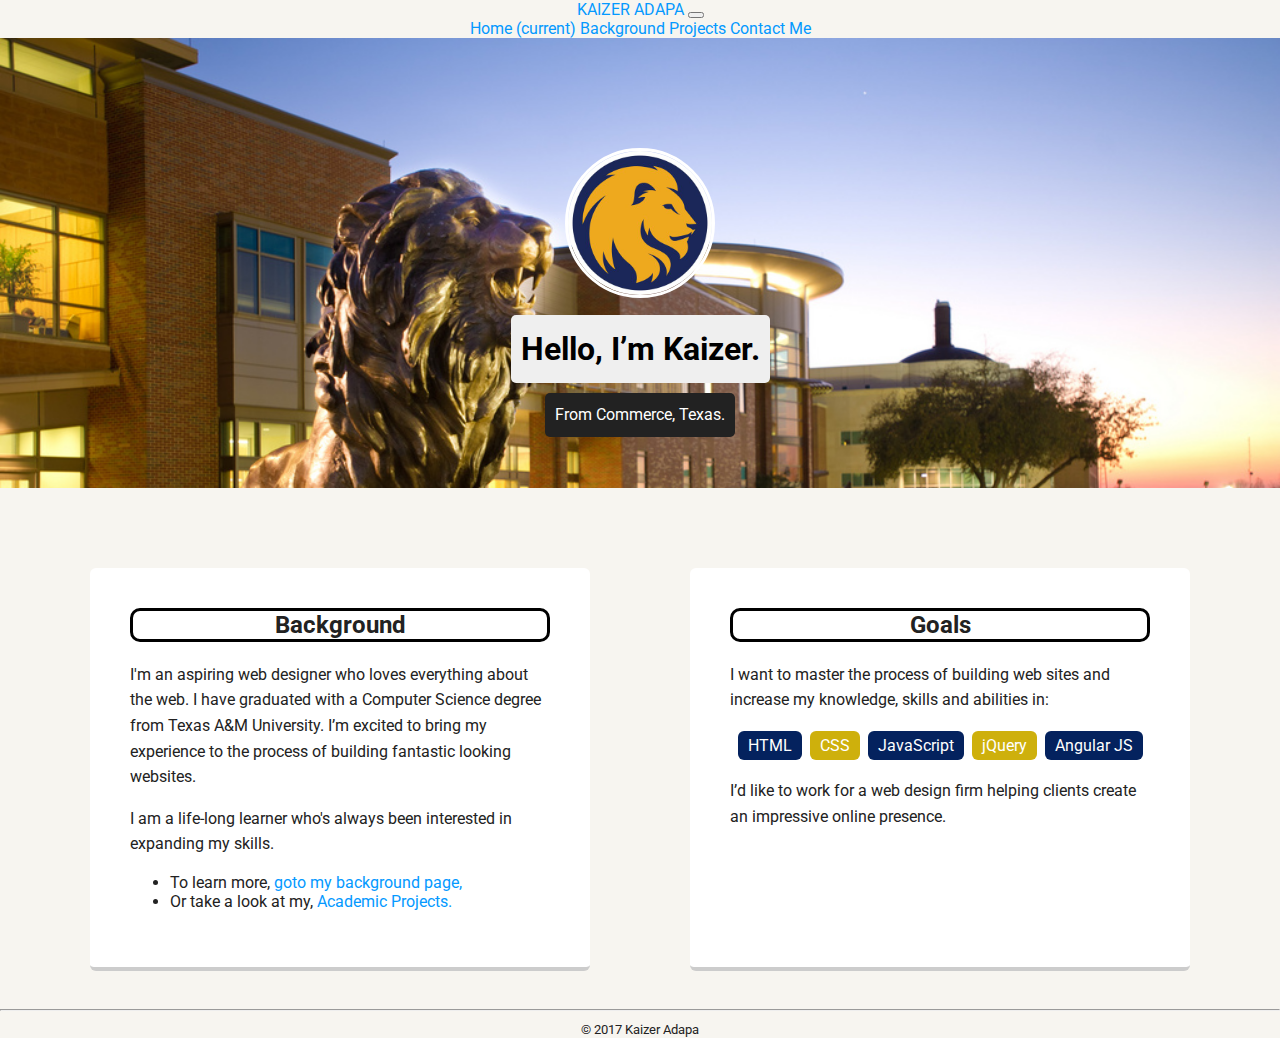
==== index.html @ ac5f556a "added projects tab" ====
<!--<!doctype html>-->
<!--<html lang="en">-->
<!--<head>-->

  <!--</html>-->



<!doctype html>
<html lang="en">
<head>
  <meta name="viewport" content="width=device-width, initial-scale=1, shrink-to-fit=no">
  <meta name="description" content="">
  <meta name="author" content="">
  <meta charset="utf-8">
  <title>Kaizer Arya's Profile</title>
  <link rel="stylesheet" href="styles.css">
  <link href="https://fonts.googleapis.com/css?family=Muli%7CRoboto:400,300,500,700,900" rel="stylesheet"></head>

<link rel="icon" href="../../../../favicon.ico">

  <title>Starter Template for Bootstrap</title>

  <!-- Bootstrap core CSS -->
  <link rel="stylesheet" href="https://maxcdn.bootstrapcdn.com/bootstrap/4.0.0-beta.2/css/bootstrap.min.css" integrity="sha384-PsH8R72JQ3SOdhVi3uxftmaW6Vc51MKb0q5P2rRUpPvrszuE4W1povHYgTpBfshb" crossorigin="anonymous">

  <!-- Custom styles for this template -->
  <link href="starter-template.css" rel="stylesheet">
</head>

<body>

<!--<div class="main-nav">-->
  <!--<ul class="nav">-->
    <!--<li class="name">Kaizer Arya</li>-->
    <!--<li><a href="#">Home</a></li>-->
    <!--<li><a href="background.html">Background</a></li>-->
    <!--<li><a href="#">Contact</a></li>-->
  <!--</ul>-->
<!--</div>-->


<nav class="navbar navbar-expand-lg navbar-dark bg-dark fixed-top">
  <div class="container">
    <a class="navbar-brand order-1 mr-0" href="index.html" target="_blank">KAIZER ADAPA</a>
    <button class="navbar-toggler" type="button" data-toggle="collapse" data-target="#navbarNavAltMarkup" aria-controls="navbarNavAltMarkup" aria-expanded="false" aria-label="Toggle navigation">
      <span class="navbar-toggler-icon"></span>
    </button>
    <div class="collapse navbar-collapse" id="navbarNavAltMarkup">
      <div class="navbar-nav">
        <a class="nav-item nav-link active" href="#home">Home <span class="sr-only">(current)</span></a>
        <a class="nav-item nav-link" href="background.html">Background</a>
        <a class="nav-item nav-link" href="projects.html">Projects</a>
        <a class="nav-item nav-link" href="contacts.html">Contact Me</a>
      </div>
    </div>
  </div>
</nav>
<!--  /navbar  -->

<header>
  <img src="images/lions.jpg" alt="Image of Tech" class="profile-image">
  <h1 class="tag name">Hello, I’m Kaizer.</h1>
  <p class="tag location">From Commerce, Texas.</p>
</header>

<main class="flex container">
  <div class="card">
    <h2 class="card-title">Background</h2>
    <p>I'm an aspiring web designer who loves everything about the web. I have graduated with a Computer Science degree from Texas A&amp;M University. I’m excited to bring my experience to the process of building fantastic looking websites.</p>
    <p>I am a life-long learner who's always been interested in expanding my skills.</p>
    <ul>
      <li>To learn more, <a href="background.html">goto my background page,</a></li>
      <li>Or take a look at my, <a href="projects.html">Academic Projects.</a></li>
    </ul>
  </div>

  <div class="card">
    <h2 class="card-title">Goals</h2>
    <p>I want to master the process of building web sites and increase my knowledge, skills and abilities in:</p>
    <ul class="skills">
      <li>HTML</li>
      <li>CSS</li>
      <li>JavaScript</li>
      <li>jQuery</li>
      <li>Angular JS</li>
    </ul>
    <p>I’d like to work for a web design firm helping clients create an impressive online presence.</p>
  </div>

</main>

<div class=" container py-3">
  <hr>
  <div class="col-md text-md-right">
    <small>&copy; 2017 Kaizer Adapa</small>
  </div>
</div>

<!-- Bootstrap core JavaScript
================================================== -->
<!-- Placed at the end of the document so the pages load faster -->
<script src="https://code.jquery.com/jquery-3.2.1.slim.min.js" integrity="sha384-KJ3o2DKtIkvYIK3UENzmM7KCkRr/rE9/Qpg6aAZGJwFDMVNA/GpGFF93hXpG5KkN" crossorigin="anonymous"></script>
<script>window.jQuery || document.write('<script src="../../../../assets/js/vendor/jquery.min.js"><\/script>')</script>
<script src="https://code.jquery.com/jquery-3.2.1.slim.min.js" integrity="sha384-KJ3o2DKtIkvYIK3UENzmM7KCkRr/rE9/Qpg6aAZGJwFDMVNA/GpGFF93hXpG5KkN" crossorigin="anonymous"></script>
<script src="https://cdnjs.cloudflare.com/ajax/libs/popper.js/1.12.3/umd/popper.min.js" integrity="sha384-vFJXuSJphROIrBnz7yo7oB41mKfc8JzQZiCq4NCceLEaO4IHwicKwpJf9c9IpFgh" crossorigin="anonymous"></script>
<script src="https://maxcdn.bootstrapcdn.com/bootstrap/4.0.0-beta.2/js/bootstrap.min.js" integrity="sha384-alpBpkh1PFOepccYVYDB4do5UnbKysX5WZXm3XxPqe5iKTfUKjNkCk9SaVuEZflJ" crossorigin="anonymous"></script>
</body>
</html>
---- styles.css ----
/* Global Layout Set-up */
* { 
  box-sizing: border-box;
}
  
body {
  margin: 0;
  padding: 0;
  text-align: center;
  font-family: 'Roboto', sans-serif;
  color: #222;
  background: #f7f5f0;
}
/* Link Styles */

a {
  text-decoration: none;
  color: #0499ff;
}
a:hover {
  color: #6633ff;
}

/* Section Styles */

.main-nav {
  width: 100%;
  background: black;
  min-height: 30px;
  padding: 10px;
  position: fixed;
  text-align: center;
}
.nav {
  display: flex;
  justify-content: space-around;
  font-weight: 700;
  list-style-type: none;
  margin: 0 auto;
  padding: 0;
}
.nav .name {
  display: none;
}
.nav li {
  padding: 5px 10px 10px 10px;
}
.nav a {
  transition: all .5s;
}
.nav a:hover {
  color: white
}

header {
  text-align: center;
  background: url('images/anmlions.jpg') no-repeat top center ;
  background-size: cover;
  overflow: hidden;
  padding-top: 60px;
}
header {
  line-height: 1.5;
}
header .profile-image {
  margin-top: 50px;
  width: 150px;
  height: 150px;
  border-radius: 50%;
  border: 3px solid white;
  transition: all .5s;
}
header .profile-image:hover {
  transform: scale(1.5) rotate(360deg);
}
.tag {
  background-color: #efefef;
  color: black;
  padding: 10px;
  border-radius: 5px;
  display: table;
  margin: 10px auto;
} 
.location {
  background-color: #222;
  color: white;
}
.card {
  margin: 30px;
  padding: 20px 40px 40px;
  max-width: 500px;
  text-align: left;
  background: #fff;
  border-bottom: 4px solid #ccc;
  border-radius: 6px;
}
.card:hover {
  border-color: #ceb00c;
}

ul.skills {
  padding: 0;
  text-align: center;
}

.skills li {
  border-radius: 6px;
  display: inline-block;
  background: #ceb00c;
  color: white;
  padding: 5px 10px;
  margin: 2px;
}

.skills li:nth-child(odd) {
  background: #04225e;
}

footer {
  width: 100%;
  min-height: 30px;
  padding: 20px 0 40px 20px;
}

footer .copyright {
  top: -8px;
  margin-right: 20px;
  font-size: .75em;
}

footer ul {
  list-style-type: none;
  margin: 0;
  padding: 0;
}

footer ul li {
  display: inline-block;
}

a.social {
  display: inline-block;
  text-indent: -9999px;
  margin-left: 5px;
  width: 30px;
  height: 30px;
  background-size: 30px 30px;
  opacity: .5;
  transition: all .25s;
}
a.twitter {
  background-image: url(images/twitter.svg);
}
a.linkedin {
  background-image: url(images/linkedin.svg);
}
a.github {
  background-image: url(images/github.svg);
}
a.social:hover {
  opacity: 1;
}
.clearfix {
  clear: both;
}

/* Styles for larger screens */
@media screen and (min-width: 720px) {
  
  .flex {
      display: flex;
      max-width: 1200px;
      justify-content: space-around;
      margin: 0 auto;
  }

  header {
    min-height: 450px;
  }

  .nav {
    max-width: 1200px;
  }

  .nav .name {
    display: block;
    margin-right: auto;
    color: white;
  }

  main {
    padding-top: 50px;
  }

  main p {
    line-height: 1.6em;
  }

  footer {
    font-size: 1.3em;
    max-width: 1200px;
    margin: 40px auto;
  }

}

h3 {
  color: maroon;
  letter-spacing: .5px;
}

.card-title {
  text-align: center;
  border: solid black 3px;
  border-radius: 10px;
}
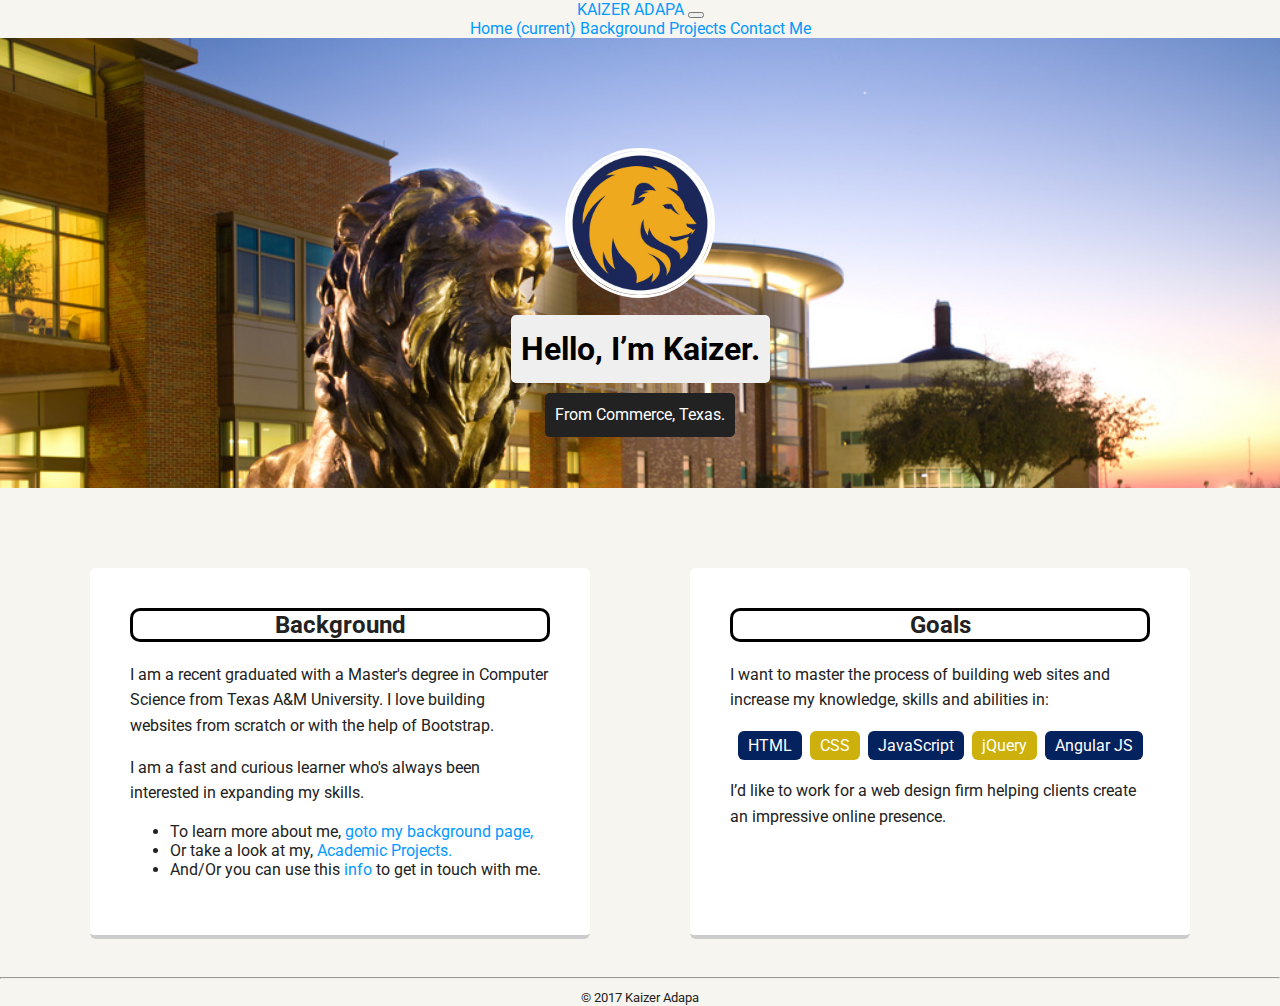
==== commit b77888f0: "last min edits." ====
--- a/index.html
+++ b/index.html
@@ -67,11 +67,12 @@
 <main class="flex container">
   <div class="card">
     <h2 class="card-title">Background</h2>
-    <p>I'm an aspiring web designer who loves everything about the web. I have graduated with a Computer Science degree from Texas A&amp;M University. I’m excited to bring my experience to the process of building fantastic looking websites.</p>
-    <p>I am a life-long learner who's always been interested in expanding my skills.</p>
+    <p>I am a recent graduated with a Master's degree in Computer Science from Texas A&amp;M University. I love building websites from scratch or with the help of Bootstrap.</p>
+    <p>I am a fast and curious learner who's always been interested in expanding my skills.</p>
     <ul>
-      <li>To learn more, <a href="background.html">goto my background page,</a></li>
+      <li>To learn more about me, <a href="background.html">goto my background page,</a></li>
       <li>Or take a look at my, <a href="projects.html">Academic Projects.</a></li>
+      <li>And/Or you can use this <a href="contacts.html">info</a> to get in touch with me.</li>
     </ul>
   </div>
 
--- a/styles.css
+++ b/styles.css
@@ -103,6 +103,37 @@
   text-align: center;
 }
 
+body, html {
+    height: 100%;
+}
+.bg {
+    /* The image used */
+    background-image: url("images/beam1.jpg");
+
+    /* Full height */
+    height: 100%;
+
+    /* Center and scale the image nicely */
+    background-position: center;
+    background-repeat: no-repeat;
+    background-size: cover;
+    opacity: 0.6;
+}
+
+.dropdown-toggle {
+  background-color : #31B0D5;
+  color: white;
+  padding: 10px 20px;
+  border-radius: 4px;
+  border-color: #46b8da;
+}
+
+#dropdownMenuButton {
+  position: fixed;
+  bottom: 35px;
+  right: 300px;
+}
+
 .skills li {
   border-radius: 6px;
   display: inline-block;
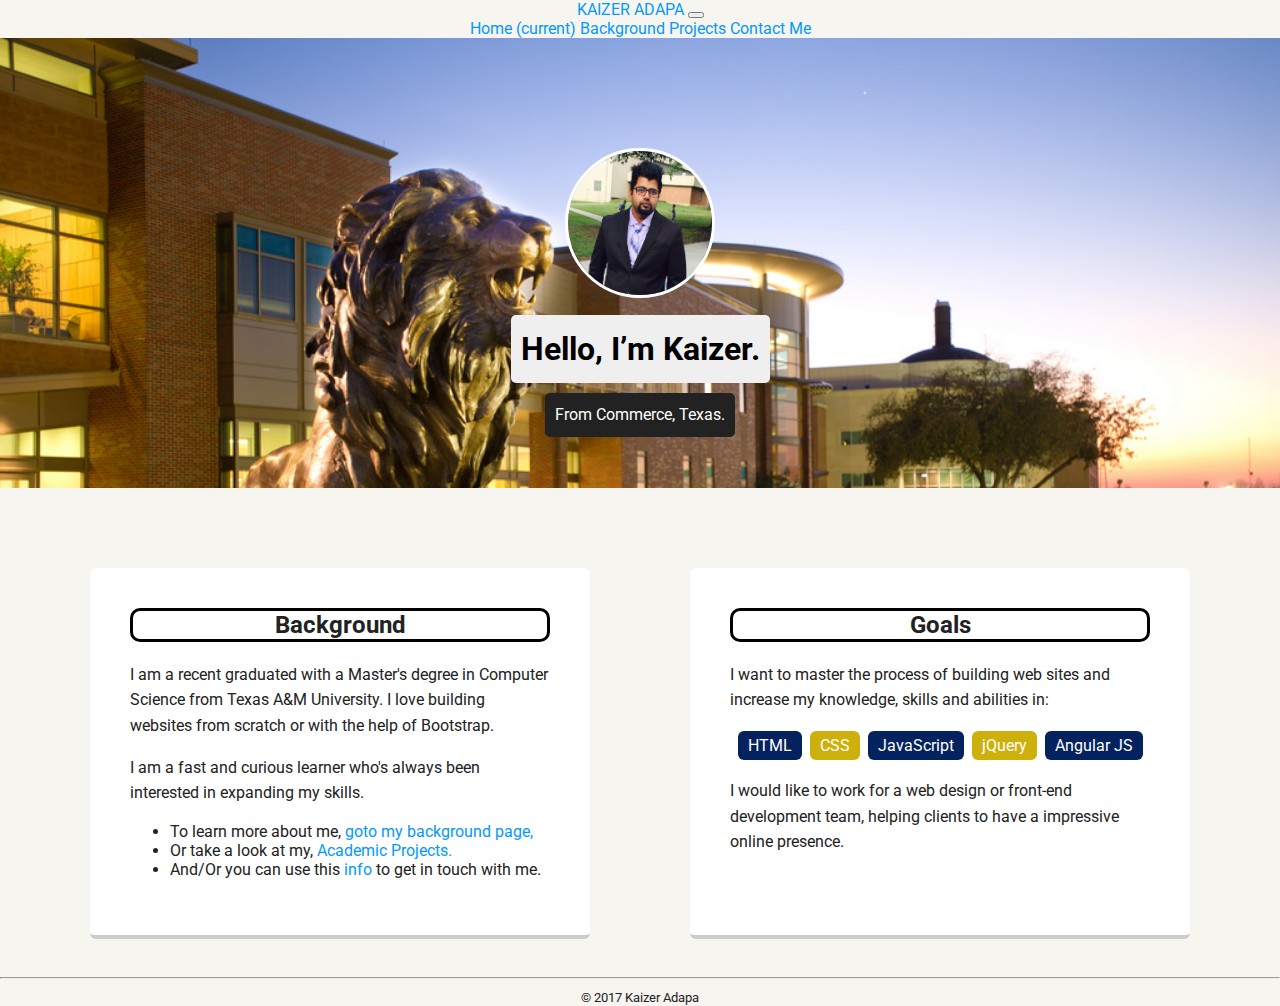
==== commit f620faaa: "done and done" ====
--- a/index.html
+++ b/index.html
@@ -1,9 +1,3 @@
-<!--<!doctype html>-->
-<!--<html lang="en">-->
-<!--<head>-->
-
-  <!--</html>-->
-
 
 
 <!doctype html>
@@ -13,7 +7,7 @@
   <meta name="description" content="">
   <meta name="author" content="">
   <meta charset="utf-8">
-  <title>Kaizer Arya's Profile</title>
+  <title>Kaizer's Profile</title>
   <link rel="stylesheet" href="styles.css">
   <link href="https://fonts.googleapis.com/css?family=Muli%7CRoboto:400,300,500,700,900" rel="stylesheet"></head>
 
@@ -48,7 +42,7 @@
     </button>
     <div class="collapse navbar-collapse" id="navbarNavAltMarkup">
       <div class="navbar-nav">
-        <a class="nav-item nav-link active" href="#home">Home <span class="sr-only">(current)</span></a>
+        <a class="nav-item nav-link active" href="index.html">Home <span class="sr-only">(current)</span></a>
         <a class="nav-item nav-link" href="background.html">Background</a>
         <a class="nav-item nav-link" href="projects.html">Projects</a>
         <a class="nav-item nav-link" href="contacts.html">Contact Me</a>
@@ -59,7 +53,7 @@
 <!--  /navbar  -->
 
 <header>
-  <img src="images/lions.jpg" alt="Image of Tech" class="profile-image">
+  <img src="images/profile.jpg" alt="Image of Tech" class="profile-image">
   <h1 class="tag name">Hello, I’m Kaizer.</h1>
   <p class="tag location">From Commerce, Texas.</p>
 </header>
@@ -86,7 +80,7 @@
       <li>jQuery</li>
       <li>Angular JS</li>
     </ul>
-    <p>I’d like to work for a web design firm helping clients create an impressive online presence.</p>
+    <p>I would like to work for a web design or front-end development team, helping clients to have a impressive online presence.</p>
   </div>
 
 </main>
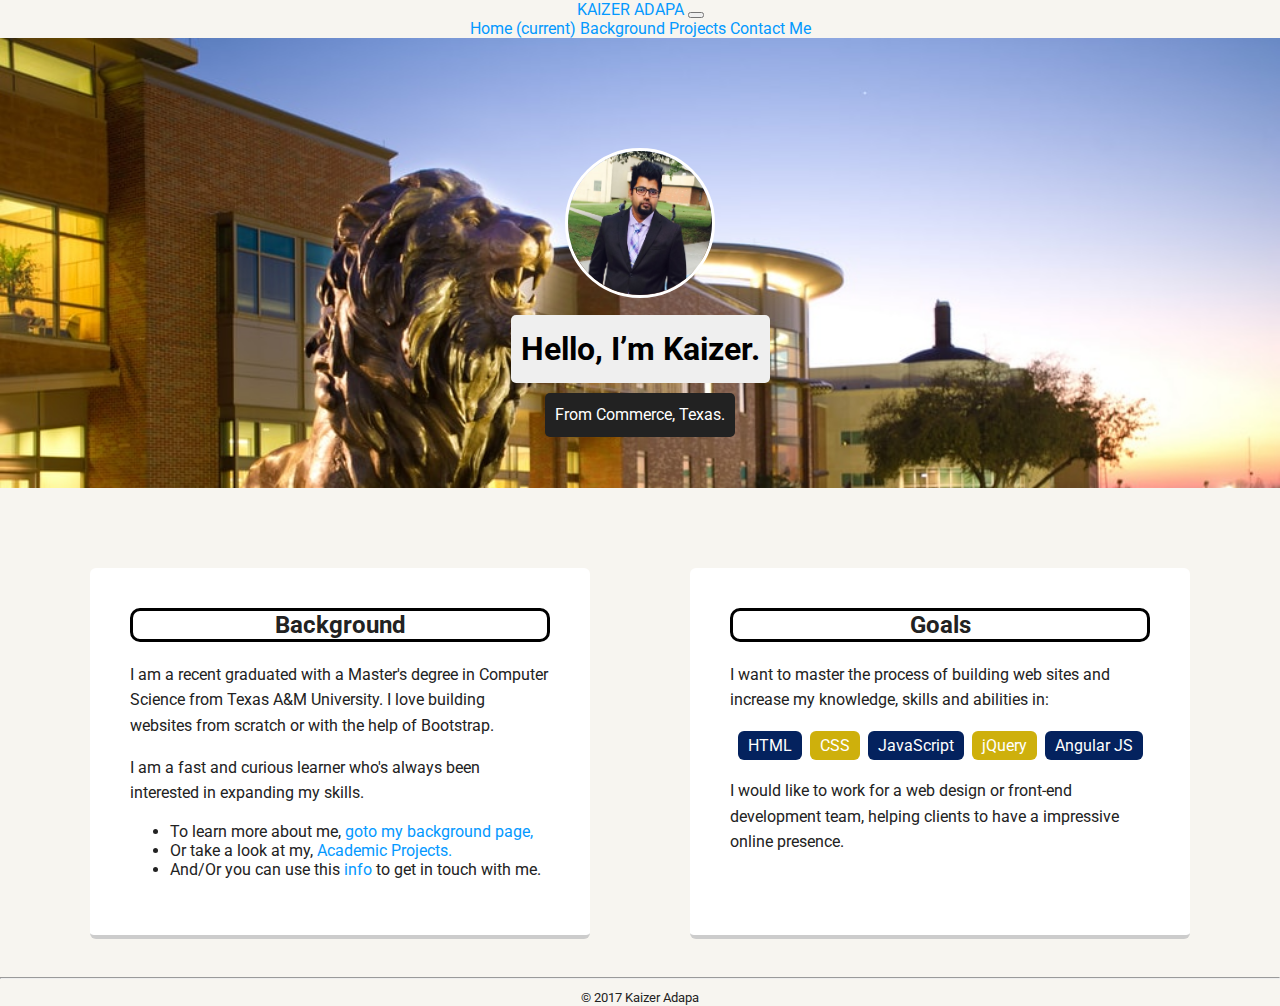
==== commit 38ec9f76: "new and improved" ====
--- a/index.html
+++ b/index.html
@@ -36,7 +36,7 @@
 
 <nav class="navbar navbar-expand-lg navbar-dark bg-dark fixed-top">
   <div class="container">
-    <a class="navbar-brand order-1 mr-0" href="index.html" target="_blank">KAIZER ADAPA</a>
+    <a class="navbar-brand order-1 mr-0" href="#">KAIZER ADAPA</a>
     <button class="navbar-toggler" type="button" data-toggle="collapse" data-target="#navbarNavAltMarkup" aria-controls="navbarNavAltMarkup" aria-expanded="false" aria-label="Toggle navigation">
       <span class="navbar-toggler-icon"></span>
     </button>
--- a/styles.css
+++ b/styles.css
@@ -54,7 +54,7 @@
 
 header {
   text-align: center;
-  background: url('images/anmlions.jpg') no-repeat top center ;
+  background: url('images/anmlion.jpg') no-repeat top center ;
   background-size: cover;
   overflow: hidden;
   padding-top: 60px;
@@ -120,20 +120,6 @@
     opacity: 0.6;
 }
 
-.dropdown-toggle {
-  background-color : #31B0D5;
-  color: white;
-  padding: 10px 20px;
-  border-radius: 4px;
-  border-color: #46b8da;
-}
-
-#dropdownMenuButton {
-  position: fixed;
-  bottom: 35px;
-  right: 300px;
-}
-
 .skills li {
   border-radius: 6px;
   display: inline-block;
@@ -246,19 +232,35 @@
   border-radius: 10px;
 }
 
-
-
-
-
-
-
-
-
-
-
-
-
-
-
-
-
+.dropdown-toggle {
+  background-color : #31B0D5;
+  color: white;
+  padding: 10px 20px;
+  border-radius: 4px;
+  border-color: #46b8da;
+}
+
+#dropdownMenuButton {
+  position: fixed;
+  bottom: 35px;
+  right: 200px;
+}
+
+
+
+
+
+
+
+
+
+
+
+
+
+
+
+
+
+
+
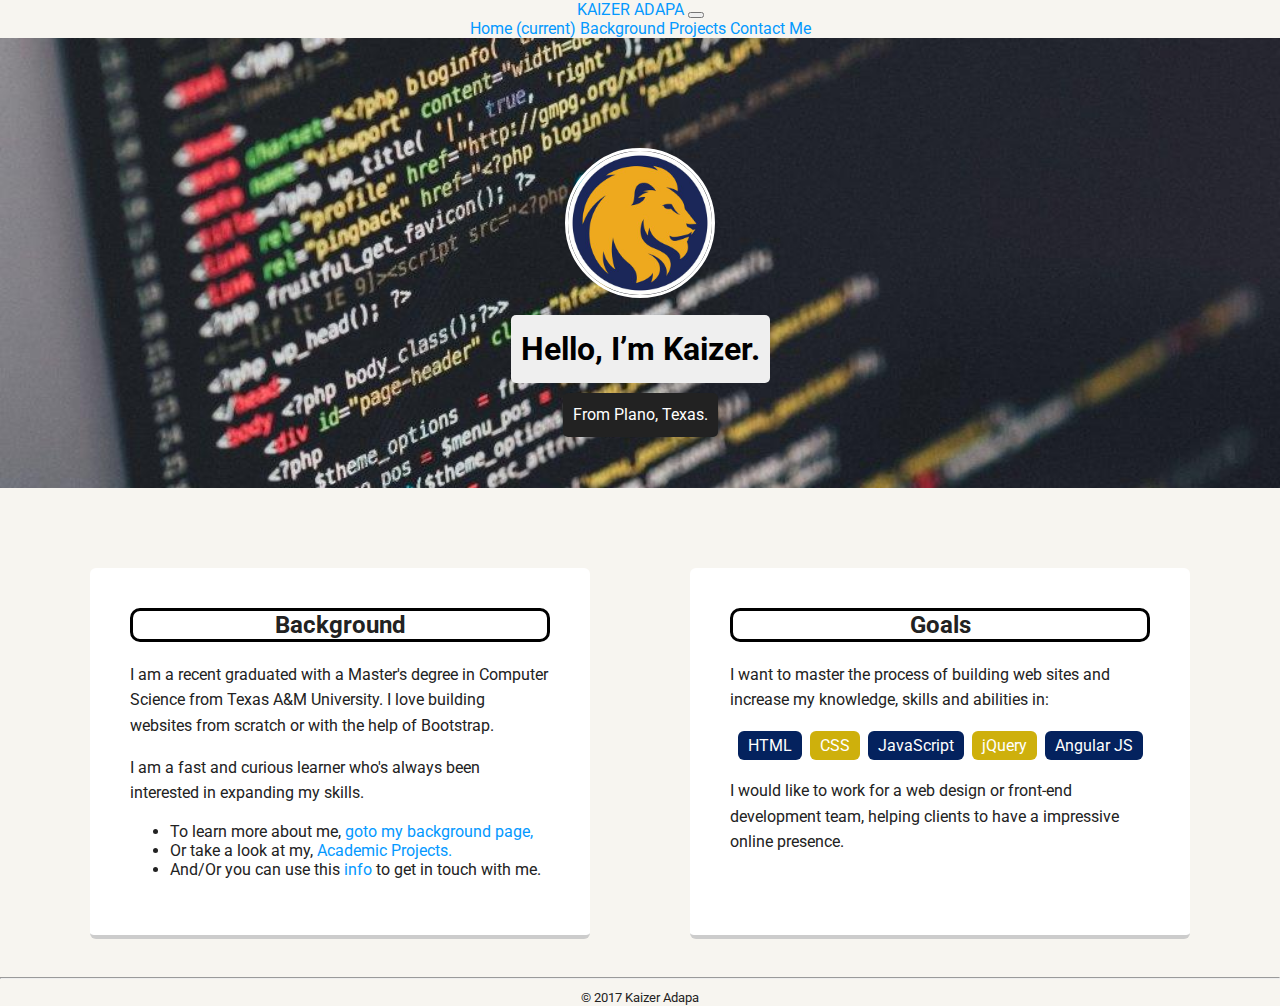
==== commit ae4750aa: "image change" ====
--- a/index.html
+++ b/index.html
@@ -53,9 +53,10 @@
 <!--  /navbar  -->
 
 <header>
-  <img src="images/profile.jpg" alt="Image of Tech" class="profile-image">
+  
+  <img src="images/lions.jpg" alt="Image of Tech" class="profile-image">
   <h1 class="tag name">Hello, I’m Kaizer.</h1>
-  <p class="tag location">From Commerce, Texas.</p>
+  <p class="tag location">From Plano, Texas.</p>
 </header>
 
 <main class="flex container">
--- a/styles.css
+++ b/styles.css
@@ -54,7 +54,7 @@
 
 header {
   text-align: center;
-  background: url('images/anmlion.jpg') no-repeat top center ;
+  background: url('images/anm.jpg') no-repeat top center ;
   background-size: cover;
   overflow: hidden;
   padding-top: 60px;
